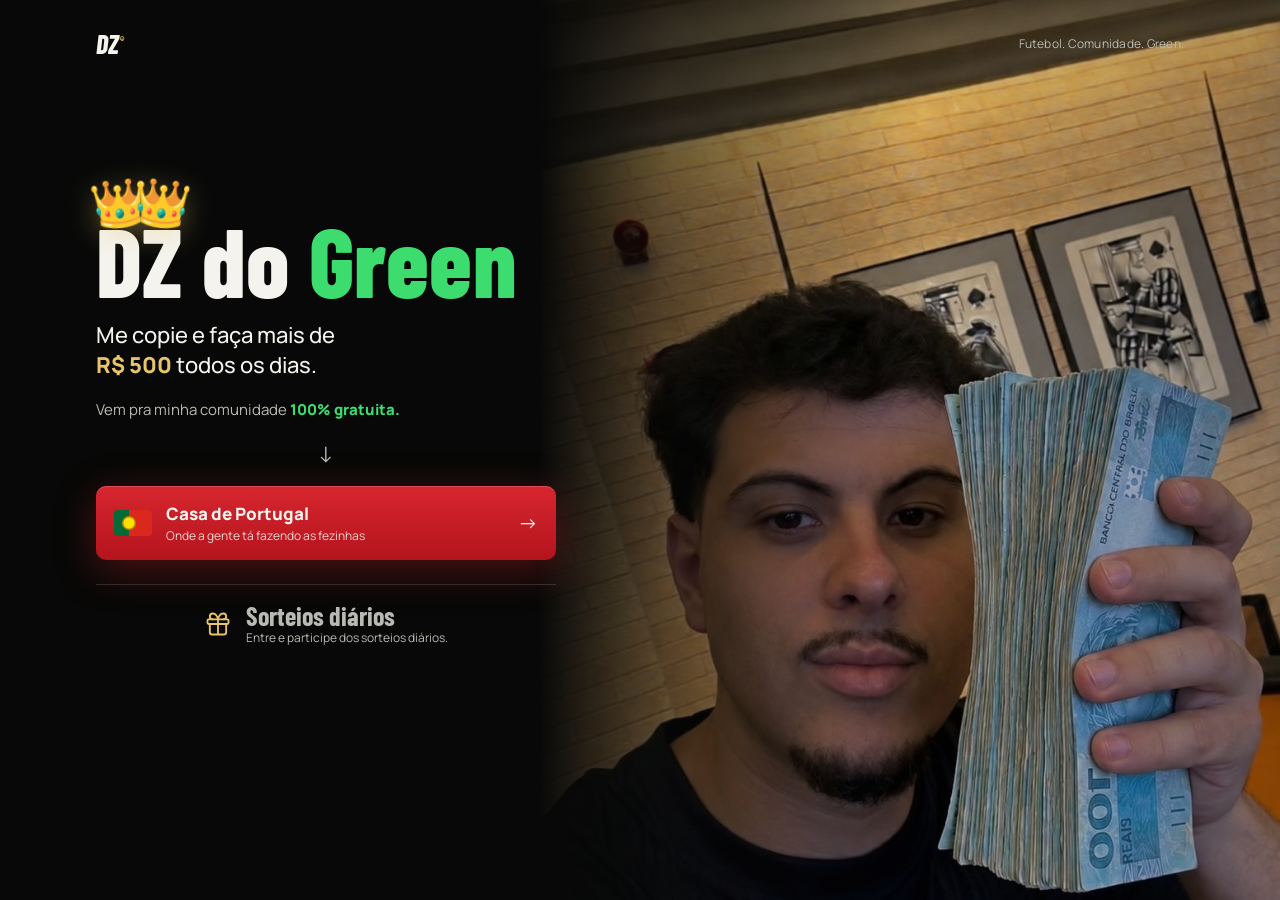
==== index.html @ 8b2a8b1c "Troca link dos botões da home e /bio para wa.link/v4dd98 Co-Authored-By: Claude Opus 5.5 <noreply@an" ====
<!DOCTYPE html>
<html lang="pt-BR">
<head>
<meta charset="UTF-8">
<meta name="viewport" content="width=device-width, initial-scale=1, viewport-fit=cover">
<meta name="theme-color" content="#070807">
<title>DZ do Green | Comunidade gratuita</title>
<link rel="preconnect" href="https://fonts.googleapis.com">
<link rel="preconnect" href="https://fonts.gstatic.com" crossorigin>
<link rel="stylesheet" href="https://fonts.googleapis.com/css2?family=Barlow+Condensed:wght@600;700;800&family=Manrope:wght@400;500;600;700;800&display=swap">
<!-- Meta Pixel Code -->
<script>
!function(f,b,e,v,n,t,s)
{if(f.fbq)return;n=f.fbq=function(){n.callMethod?
n.callMethod.apply(n,arguments):n.queue.push(arguments)};
if(!f._fbq)f._fbq=n;n.push=n;n.loaded=!0;n.version='2.0';
n.queue=[];t=b.createElement(e);t.async=!0;
t.src=v;s=b.getElementsByTagName(e)[0];
s.parentNode.insertBefore(t,s)}(window, document,'script',
'https://connect.facebook.net/en_US/fbevents.js');
fbq('init', '1891986935502447');
fbq('track', 'PageView');
</script>
<noscript><img height="1" width="1" style="display:none"
src="https://www.facebook.com/tr?id=1891986935502447&ev=PageView&noscript=1"
/></noscript>
<!-- End Meta Pixel Code -->
<style>
/* Layout: hero escuro em coluna à esquerda, foto/atmosfera à direita, CTA vermelho de Portugal */
:root{
  --bg:#070807;
  --ink:#f4f3ee;
  --muted:#b9bab3;
  --green:#3ddc6e;
  --gold:#e9c46a;
  --red:#d7262f;
  --red-2:#b4141d;
  --line:rgba(255,255,255,.14);
  --display:"Barlow Condensed",Impact,"Arial Narrow",sans-serif;
  --body:Manrope,Arial,sans-serif;
  color-scheme:dark;
}
*{box-sizing:border-box}
html,body{background:var(--bg);color:var(--ink)}
body{margin:0;font-family:var(--body);min-height:100%;overflow-x:hidden;-webkit-font-smoothing:antialiased}
.stage{position:relative;min-height:100vh;min-height:100svh;isolation:isolate;overflow:hidden}
/* foto de fundo à direita */
.photo{position:absolute;top:0;right:0;bottom:0;width:58%;z-index:-2;background:#0b0d0b url("bio/image.jpg") center 55%/cover no-repeat}
.mono{position:absolute;right:-2vw;top:50%;transform:translateY(-50%);z-index:-1;
  font-family:var(--display);font-weight:800;font-size:clamp(220px,38vw,560px);line-height:.8;letter-spacing:-.02em;
  color:transparent;-webkit-text-stroke:2px rgba(244,243,238,.08);user-select:none;pointer-events:none}
.fade{position:absolute;inset:0;z-index:-1;background:linear-gradient(90deg,var(--bg) 0%,var(--bg) 42%,rgba(7,8,7,.6) 52%,rgba(7,8,7,.12) 72%,rgba(7,8,7,.3) 100%)}
.wrap{max-width:1120px;margin:0 auto;padding-left:max(16px,env(safe-area-inset-left,0px));padding-right:max(16px,env(safe-area-inset-right,0px));padding-block:28px 64px}
header{display:flex;justify-content:space-between;align-items:center;gap:16px}
.logo{font-family:var(--display);font-weight:800;font-style:italic;font-size:26px;letter-spacing:.01em}
.logo sup{font-size:10px;color:var(--gold);font-style:normal}
.tag{font-size:12px;color:var(--muted);letter-spacing:.02em}
.hero{max-width:460px;margin-top:110px;display:flex;flex-direction:column;gap:18px}
.k{position:relative;display:inline-block}
.k::before{content:"👑";position:absolute;left:50%;bottom:92%;transform:translateX(-50%) rotate(var(--r,0deg));font-size:.48em;line-height:1;filter:drop-shadow(0 6px 14px rgba(233,196,106,.4))}
.k.z::before{--r:6deg}
.k.d::before{--r:-6deg}
h1{font-family:var(--display);font-weight:800;font-size:clamp(64px,9vw,96px);line-height:.9;margin:0;padding-top:.5em;letter-spacing:.005em;text-wrap:balance}
h1 em{font-style:normal;color:var(--green)}
.lead{font-size:22px;line-height:1.35;margin:0;font-weight:500}
.lead b{color:var(--gold);font-weight:800}
.sub{font-size:15px;color:var(--muted);margin:0}
.sub b{color:var(--green);font-weight:800}
.arrow{align-self:center;color:var(--muted);font-size:22px;animation:bob 1.6s ease-in-out infinite}
@keyframes bob{50%{transform:translateY(5px)}}
.cta{display:flex;align-items:center;gap:14px;text-decoration:none;color:var(--ink);
  background:linear-gradient(180deg,var(--red),var(--red-2));border-radius:10px;padding:16px 18px;
  box-shadow:0 10px 40px rgba(215,38,47,.35),inset 0 1px 0 rgba(255,255,255,.18);transition:transform .15s,box-shadow .15s}
.cta:hover{transform:translateY(-2px);box-shadow:0 14px 48px rgba(215,38,47,.5),inset 0 1px 0 rgba(255,255,255,.2)}
.cta:focus-visible{outline:2px solid var(--gold);outline-offset:3px}
.flag{width:38px;height:26px;border-radius:4px;flex:none;background:linear-gradient(90deg,#046a38 0 40%,#da291c 40% 100%);position:relative}
.flag::after{content:"";position:absolute;left:40%;top:50%;width:11px;height:11px;transform:translate(-50%,-50%);border-radius:50%;background:#ffe000;box-shadow:0 0 0 1.5px #b88a00}
.cta-txt{flex:1;min-width:0;display:flex;flex-direction:column;gap:2px}
.cta-txt strong{font-size:17px;font-weight:800}
.cta-txt span{font-size:12px;opacity:.85}
.cta .go{font-size:20px}
hr{border:0;border-top:1px solid var(--line);margin:6px 0 0;width:100%}
.raffle{display:flex;gap:14px;align-items:center;justify-content:center;text-decoration:none;color:var(--ink)}
.raffle svg{flex:none}
.raffle strong{display:block;font-family:var(--display);font-weight:700;font-size:26px;line-height:1}
.raffle span{font-size:12px;color:var(--muted)}
@media (max-width:640px){
  .hero{margin-top:calc(60vh - 150px);margin-top:calc(60svh - 150px)}
  .photo{width:100%;height:60vh;height:60svh;bottom:auto;background:linear-gradient(180deg,rgba(7,8,7,.45) 0%,rgba(7,8,7,0) 18%,rgba(7,8,7,0) 62%,var(--bg) 100%),#0b0d0b url("bio/image.jpg") center 50%/cover no-repeat}
  .fade{display:none}
  .tag{display:none}
}
@media (prefers-reduced-motion:reduce){.arrow{animation:none}.cta{transition:none}}
</style>
</head>
<body>
<div class="stage">
  <div class="photo"></div>
  <div class="fade"></div>

  <div class="wrap">
    <header>
      <div class="logo">DZ<sup>®</sup></div>
      <div class="tag">Futebol. Comunidade. Green.</div>
    </header>

    <main class="hero">
      <h1><span class="k d">D</span><span class="k z">Z</span> do <em>Green</em></h1>
      <p class="lead">Me copie e faça mais de<br><b>R$ 500</b> todos os dias.</p>
      <p class="sub">Vem pra minha comunidade <b>100% gratuita.</b></p>
      <div class="arrow" aria-hidden="true">↓</div>

      <a class="cta" href="https://wa.link/v4dd98" target="_blank" rel="noopener noreferrer">
        <span class="flag" aria-hidden="true"></span>
        <span class="cta-txt"><strong>Casa de Portugal</strong><span>Onde a gente tá fazendo as fezinhas</span></span>
        <span class="go" aria-hidden="true">→</span>
      </a>

      <hr>

      <a class="raffle" href="https://wa.link/v4dd98" target="_blank" rel="noopener noreferrer">
        <svg width="28" height="28" viewBox="0 0 24 24" fill="none" stroke="#e9c46a" stroke-width="1.6" stroke-linecap="round" stroke-linejoin="round" aria-hidden="true"><rect x="3" y="8" width="18" height="4" rx="1"/><path d="M12 8v13M19 12v7a2 2 0 0 1-2 2H7a2 2 0 0 1-2-2v-7M7.5 8a2.5 2.5 0 0 1 0-5C11 3 12 8 12 8s1-5 4.5-5a2.5 2.5 0 0 1 0 5"/></svg>
        <span><strong>Sorteios diários</strong><span>Entre e participe dos sorteios diários.</span></span>
      </a>

    </main>
  </div>
</div>
<script>
  document.querySelectorAll('a[href*="wa.link"]').forEach(function(a){
    a.addEventListener('click', function(){ if (window.fbq) fbq('track','Lead'); });
  });
</script>
</body>
</html>
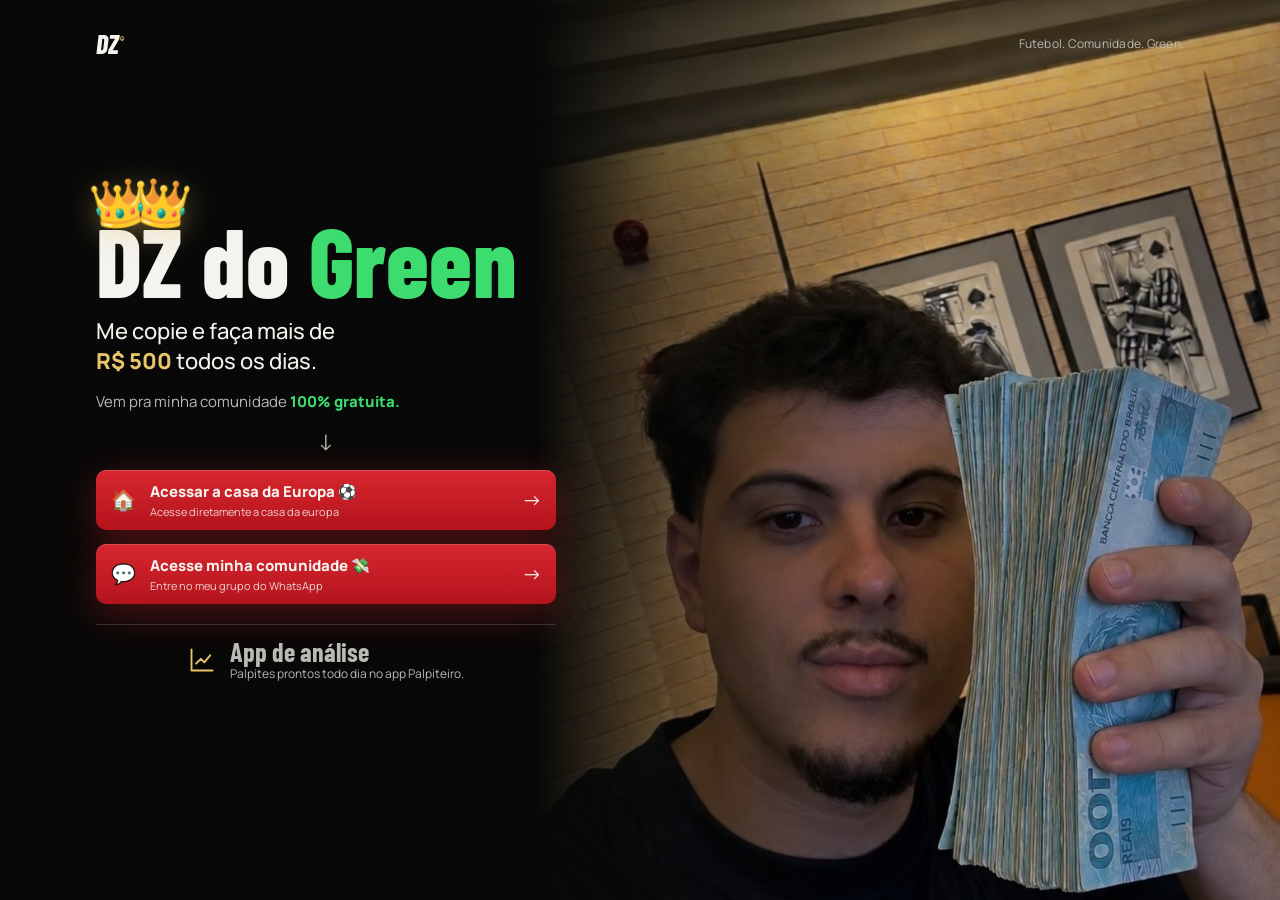
==== commit 173bbb2a: "Página inicial: botões Casa da Europa e Comunidade; texto App de análise no lugar de Sorteios Co-Aut" ====
--- a/index.html
+++ b/index.html
@@ -18,11 +18,11 @@
 t.src=v;s=b.getElementsByTagName(e)[0];
 s.parentNode.insertBefore(t,s)}(window, document,'script',
 'https://connect.facebook.net/en_US/fbevents.js');
-fbq('init', '1891986935502447');
+fbq('init', '1967353480826300');
 fbq('track', 'PageView');
 </script>
 <noscript><img height="1" width="1" style="display:none"
-src="https://www.facebook.com/tr?id=1891986935502447&ev=PageView&noscript=1"
+src="https://www.facebook.com/tr?id=1967353480826300&ev=PageView&noscript=1"
 /></noscript>
 <!-- End Meta Pixel Code -->
 <style>
@@ -55,7 +55,7 @@
 .logo{font-family:var(--display);font-weight:800;font-style:italic;font-size:26px;letter-spacing:.01em}
 .logo sup{font-size:10px;color:var(--gold);font-style:normal}
 .tag{font-size:12px;color:var(--muted);letter-spacing:.02em}
-.hero{max-width:460px;margin-top:110px;display:flex;flex-direction:column;gap:18px}
+.hero{max-width:460px;margin-top:110px;display:flex;flex-direction:column;gap:14px}
 .k{position:relative;display:inline-block}
 .k::before{content:"👑";position:absolute;left:50%;bottom:92%;transform:translateX(-50%) rotate(var(--r,0deg));font-size:.48em;line-height:1;filter:drop-shadow(0 6px 14px rgba(233,196,106,.4))}
 .k.z::before{--r:6deg}
@@ -69,21 +69,21 @@
 .arrow{align-self:center;color:var(--muted);font-size:22px;animation:bob 1.6s ease-in-out infinite}
 @keyframes bob{50%{transform:translateY(5px)}}
 .cta{display:flex;align-items:center;gap:14px;text-decoration:none;color:var(--ink);
-  background:linear-gradient(180deg,var(--red),var(--red-2));border-radius:10px;padding:16px 18px;
+  background:linear-gradient(180deg,var(--red),var(--red-2));border-radius:10px;padding:11px 14px;
   box-shadow:0 10px 40px rgba(215,38,47,.35),inset 0 1px 0 rgba(255,255,255,.18);transition:transform .15s,box-shadow .15s}
 .cta:hover{transform:translateY(-2px);box-shadow:0 14px 48px rgba(215,38,47,.5),inset 0 1px 0 rgba(255,255,255,.2)}
 .cta:focus-visible{outline:2px solid var(--gold);outline-offset:3px}
 .flag{width:38px;height:26px;border-radius:4px;flex:none;background:linear-gradient(90deg,#046a38 0 40%,#da291c 40% 100%);position:relative}
 .flag::after{content:"";position:absolute;left:40%;top:50%;width:11px;height:11px;transform:translate(-50%,-50%);border-radius:50%;background:#ffe000;box-shadow:0 0 0 1.5px #b88a00}
 .cta-txt{flex:1;min-width:0;display:flex;flex-direction:column;gap:2px}
-.cta-txt strong{font-size:17px;font-weight:800}
-.cta-txt span{font-size:12px;opacity:.85}
+.cta-txt strong{font-size:15px;font-weight:800}
+.cta-txt span{font-size:11px;opacity:.85}
 .cta .go{font-size:20px}
 hr{border:0;border-top:1px solid var(--line);margin:6px 0 0;width:100%}
-.raffle{display:flex;gap:14px;align-items:center;justify-content:center;text-decoration:none;color:var(--ink)}
-.raffle svg{flex:none}
-.raffle strong{display:block;font-family:var(--display);font-weight:700;font-size:26px;line-height:1}
-.raffle span{font-size:12px;color:var(--muted)}
+.app{display:flex;gap:14px;align-items:center;justify-content:center;text-decoration:none;color:var(--ink)}
+.app svg{flex:none}
+.app strong{display:block;font-family:var(--display);font-weight:700;font-size:26px;line-height:1}
+.app span{font-size:12px;color:var(--muted)}
 @media (max-width:640px){
   .hero{margin-top:calc(60vh - 150px);margin-top:calc(60svh - 150px)}
   .photo{width:100%;height:60vh;height:60svh;bottom:auto;background:linear-gradient(180deg,rgba(7,8,7,.45) 0%,rgba(7,8,7,0) 18%,rgba(7,8,7,0) 62%,var(--bg) 100%),#0b0d0b url("bio/image.jpg") center 50%/cover no-repeat}
@@ -91,45 +91,48 @@
   .tag{display:none}
 }
 @media (prefers-reduced-motion:reduce){.arrow{animation:none}.cta{transition:none}}
+.cta .ic{font-size:20px;width:26px;text-align:center;flex:none}
 </style>
 </head>
 <body>
 <div class="stage">
   <div class="photo"></div>
   <div class="fade"></div>
-
   <div class="wrap">
     <header>
       <div class="logo">DZ<sup>®</sup></div>
       <div class="tag">Futebol. Comunidade. Green.</div>
     </header>
-
     <main class="hero">
       <h1><span class="k d">D</span><span class="k z">Z</span> do <em>Green</em></h1>
       <p class="lead">Me copie e faça mais de<br><b>R$ 500</b> todos os dias.</p>
       <p class="sub">Vem pra minha comunidade <b>100% gratuita.</b></p>
       <div class="arrow" aria-hidden="true">↓</div>
 
-      <a class="cta" href="https://wa.link/v4dd98" target="_blank" rel="noopener noreferrer">
-        <span class="flag" aria-hidden="true"></span>
-        <span class="cta-txt"><strong>Casa de Portugal</strong><span>Onde a gente tá fazendo as fezinhas</span></span>
+      <a class="cta" href="http://b.ingoem.casa/t/NTk2OTEwXzM=/" target="_blank" rel="noopener noreferrer">
+        <span class="ic" aria-hidden="true">🏠</span>
+        <span class="cta-txt"><strong>Acessar a casa da Europa ⚽</strong><span>Acesse diretamente a casa da europa</span></span>
+        <span class="go" aria-hidden="true">→</span>
+      </a>
+
+      <a class="cta" href="https://chat.whatsapp.com/L9mHkPcw5tz86PKOx9PALj" target="_blank" rel="noopener noreferrer">
+        <span class="ic" aria-hidden="true">💬</span>
+        <span class="cta-txt"><strong>Acesse minha comunidade 💸</strong><span>Entre no meu grupo do WhatsApp</span></span>
         <span class="go" aria-hidden="true">→</span>
       </a>
 
       <hr>
 
-      <a class="raffle" href="https://wa.link/v4dd98" target="_blank" rel="noopener noreferrer">
-        <svg width="28" height="28" viewBox="0 0 24 24" fill="none" stroke="#e9c46a" stroke-width="1.6" stroke-linecap="round" stroke-linejoin="round" aria-hidden="true"><rect x="3" y="8" width="18" height="4" rx="1"/><path d="M12 8v13M19 12v7a2 2 0 0 1-2 2H7a2 2 0 0 1-2-2v-7M7.5 8a2.5 2.5 0 0 1 0-5C11 3 12 8 12 8s1-5 4.5-5a2.5 2.5 0 0 1 0 5"/></svg>
-        <span><strong>Sorteios diários</strong><span>Entre e participe dos sorteios diários.</span></span>
-      </a>
-
+      <div class="app">
+        <svg width="28" height="28" viewBox="0 0 24 24" fill="none" stroke="#e9c46a" stroke-width="1.6" stroke-linecap="round" stroke-linejoin="round" aria-hidden="true"><path d="M3 3v18h18"/><path d="M7 15l4-4 3 3 5-6"/></svg>
+        <span><strong>App de análise</strong><span>Palpites prontos todo dia no app Palpiteiro.</span></span>
+      </div>
     </main>
   </div>
 </div>
 <script>
-  document.querySelectorAll('a[href*="wa.link"]').forEach(function(a){
+  document.querySelectorAll('a.cta').forEach(function(a){
     a.addEventListener('click', function(){ if (window.fbq) fbq('track','Lead'); });
   });
 </script>
-</body>
-</html>
+</body></html>
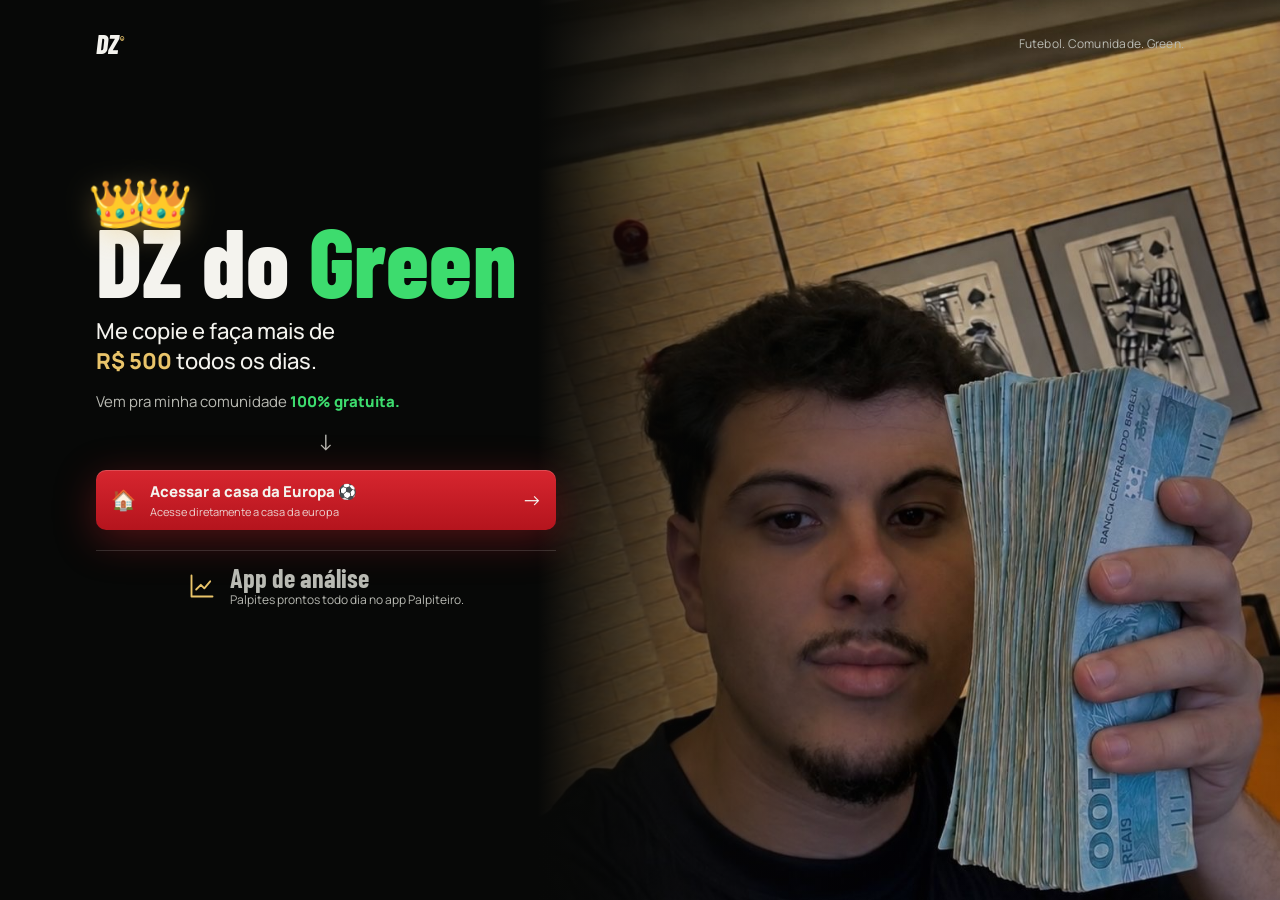
==== commit 0224bf63: "Remove botao da comunidade e aponta o botao da casa para o grupo Updated call-to-action links in the" ====
--- a/index.html
+++ b/index.html
@@ -85,8 +85,12 @@
 .app strong{display:block;font-family:var(--display);font-weight:700;font-size:26px;line-height:1}
 .app span{font-size:12px;color:var(--muted)}
 @media (max-width:640px){
-  .hero{margin-top:calc(60vh - 150px);margin-top:calc(60svh - 150px)}
-  .photo{width:100%;height:60vh;height:60svh;bottom:auto;background:linear-gradient(180deg,rgba(7,8,7,.45) 0%,rgba(7,8,7,0) 18%,rgba(7,8,7,0) 62%,var(--bg) 100%),#0b0d0b url("bio/image.jpg") center 50%/cover no-repeat}
+  .hero{margin-top:calc(46vh - 150px);margin-top:calc(46svh - 150px);gap:10px}
+  h1{font-size:58px}
+  .lead{font-size:19px}
+  .sub{font-size:14px}
+  .arrow{font-size:18px;margin:-4px 0}
+  .photo{width:100%;height:52vh;height:52svh;bottom:auto;background:linear-gradient(180deg,rgba(7,8,7,.45) 0%,rgba(7,8,7,0) 18%,rgba(7,8,7,0) 62%,var(--bg) 100%),#0b0d0b url("bio/image.jpg") center 65%/cover no-repeat}
   .fade{display:none}
   .tag{display:none}
 }
@@ -109,15 +113,9 @@
       <p class="sub">Vem pra minha comunidade <b>100% gratuita.</b></p>
       <div class="arrow" aria-hidden="true">↓</div>
 
-      <a class="cta" href="http://b.ingoem.casa/t/NTk2OTEwXzM=/" target="_blank" rel="noopener noreferrer">
+      <a class="cta" href="https://chat.whatsapp.com/L9mHkPcw5tz86PKOx9PALj" target="_blank" rel="noopener noreferrer">
         <span class="ic" aria-hidden="true">🏠</span>
         <span class="cta-txt"><strong>Acessar a casa da Europa ⚽</strong><span>Acesse diretamente a casa da europa</span></span>
-        <span class="go" aria-hidden="true">→</span>
-      </a>
-
-      <a class="cta" href="https://chat.whatsapp.com/L9mHkPcw5tz86PKOx9PALj" target="_blank" rel="noopener noreferrer">
-        <span class="ic" aria-hidden="true">💬</span>
-        <span class="cta-txt"><strong>Acesse minha comunidade 💸</strong><span>Entre no meu grupo do WhatsApp</span></span>
         <span class="go" aria-hidden="true">→</span>
       </a>
 
